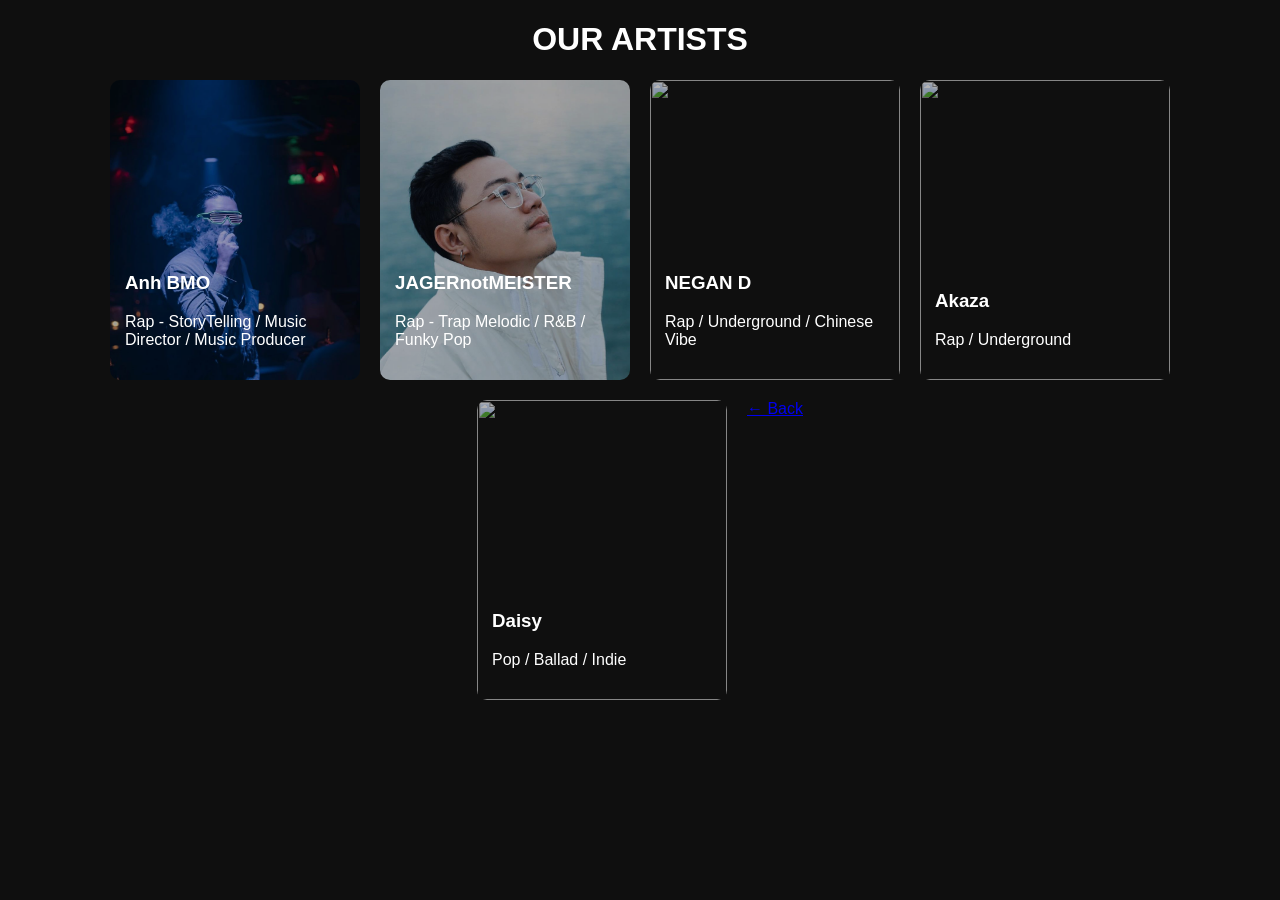
==== artists.html @ be403925 "artists.html" ====
<!DOCTYPE html>
<html lang="vi">
<head>
<meta charset="UTF-8">
<title>Artists</title>
<link rel="stylesheet" href="style.css">
</head>

<body>

<h1>OUR ARTISTS</h1>

<div class="artist-list">

<div class="artist-card">
<img src="images/anhbmo.jpg">
<div class="artist-info">
<h3>Anh BMO</h3>
<p>Rap - StoryTelling / Music Director / Music Producer</p>
</div>
</div>

<div class="artist-card">
<img src="images2/JAGER.jpg">
<div class="artist-info">
<h3>JAGERnotMEISTER</h3>
<p>Rap - Trap Melodic / R&B / Funky Pop</p>
</div>
</div>

<div class="artist-card">
<img src="Negan.jpg">
<div class="artist-info">
<h3>NEGAN D</h3>
<p>Rap / Underground / Chinese Vibe</p>
</div>
</div>

<div class="artist-card">
<img src="https://via.placeholder.com/200">
<div class="artist-info">
<h3>Akaza</h3>
<p>Rap / Underground</p>
</div>
</div>

<div class="artist-card">
<img src="https://via.placeholder.com/200">
<div class="artist-info">
<h3>Daisy</h3>
<p>Pop / Ballad / Indie</p>
</div>
</div>

<a href="index.html">← Back</a>

</body>
</html>
---- style.css ----
body{
margin:0;
font-family:Arial;
background:#0f0f0f;
color:white;
}

header{
text-align:center;
padding:80px 20px;
background:linear-gradient(to bottom, rgba(0,0,0,0.7), black),
url('https://images.unsplash.com/photo-1511379938547-c1f69419868d');
background-size:cover;
background-position:center;
}

nav{
text-align:center;
background:#1c1c1c;
padding:10px;
}

nav a{
color:white;
margin:10px;
text-decoration:none;
}

section{
padding:40px;
}

.card, .music-card{
background:#1c1c1c;
padding:20px;
margin:10px 0;
border-radius:10px;
}
.artist{
text-align:center;
margin:20px;
}

.artist img{
border-radius:50%;
width:150px;
}

h1{
text-align:center;
}

.artist-card{
position:relative;
width:250px;
height:300px;
overflow:hidden;
border-radius:10px;
}

.artist-card img{
width:100%;
height:100%;
object-fit:cover;
filter:brightness(70%);
}

.artist-info{
position:absolute;
bottom:0;
left:0;
padding:15px;
color:white;
}

.artist-list{
display:flex;
flex-wrap:wrap;
justify-content:center;
gap:20px;
}

.social-fixed{
position:fixed;
top:10px;
right:20px;
display:flex;
flex-direction:column;
gap:10px;
z-index:999;
}

.social-fixed img{
width:20px;
height:20px;
transition:0.3s;
cursor:pointer;
}

.social-fixed img:hover{
transform:scale(1.2);
}

.social-fixed a.fb:hover img{
filter: drop-shadow(0 0 6px #1877f2);
}

.social-fixed a.yt:hover img{
filter: drop-shadow(0 0 6px #ff0000);
}

.social-fixed a.ig:hover img{
filter: drop-shadow(0 0 6px #e1306c);
}

.social-fixed a.dc:hover img{
filter: drop-shadow(0 0 6px #5865f2);
}

nav a{
transition:0.3s;
}
nav a:hover{
color:#ff4d4d;
}

.music-list{
display:flex;
flex-wrap:wrap;
justify-content:center;
gap:20px;
}

.music-card{
width:250px;
background:#1c1c1c;
padding:15px;
border-radius:10px;
transition:0.3s;
margin:0;
}

.music-card iframe{
width:100%;
height:140px;
border-radius:8px;
}

.music-card:hover{
transform:translateY(-5px) scale(1.02);
}
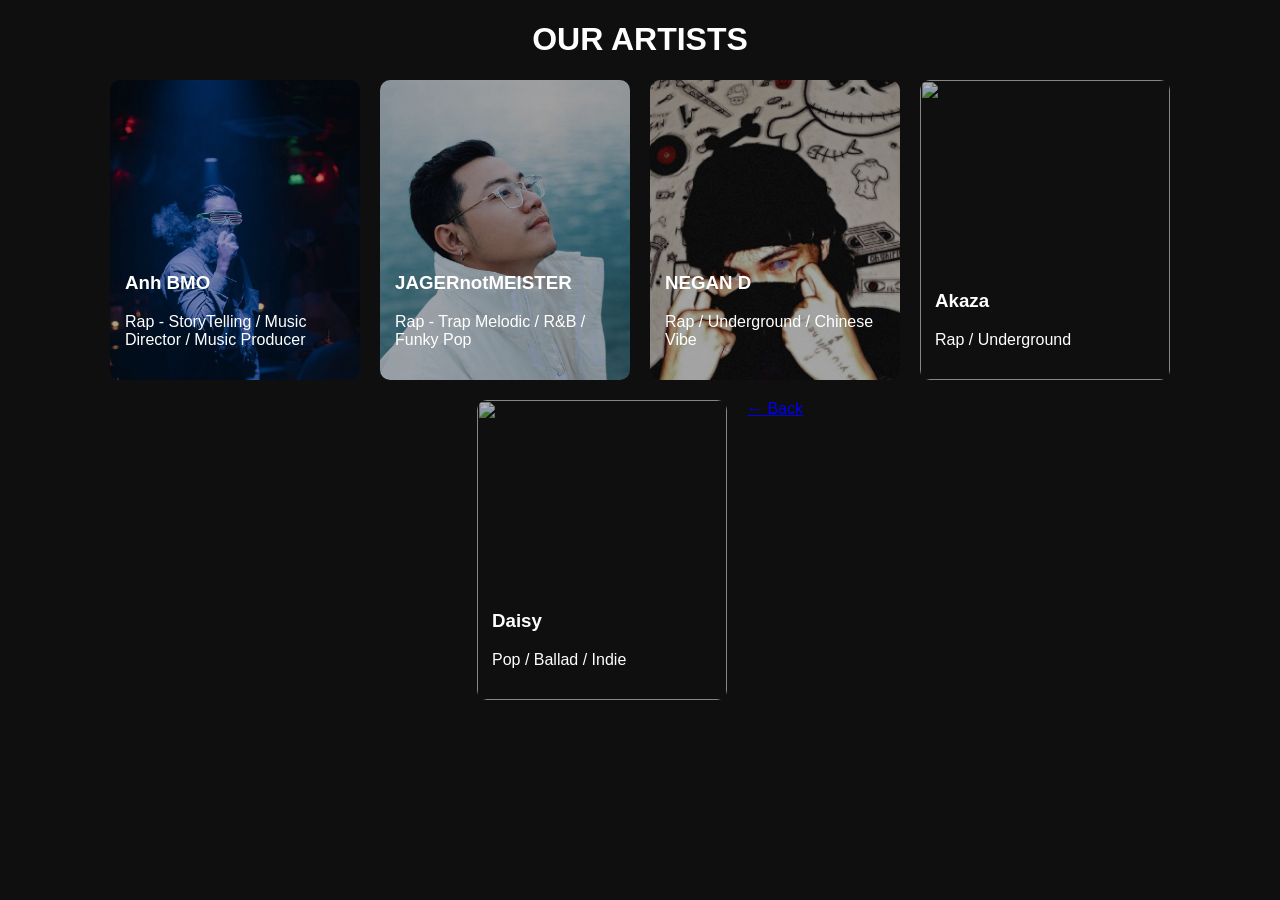
==== commit 8ef9f6b8: "artists.html" ====
--- a/artists.html
+++ b/artists.html
@@ -29,7 +29,7 @@
 </div>
 
 <div class="artist-card">
-<img src="Negan.jpg">
+<img src="images3/negand.jpg">
 <div class="artist-info">
 <h3>NEGAN D</h3>
 <p>Rap / Underground / Chinese Vibe</p>
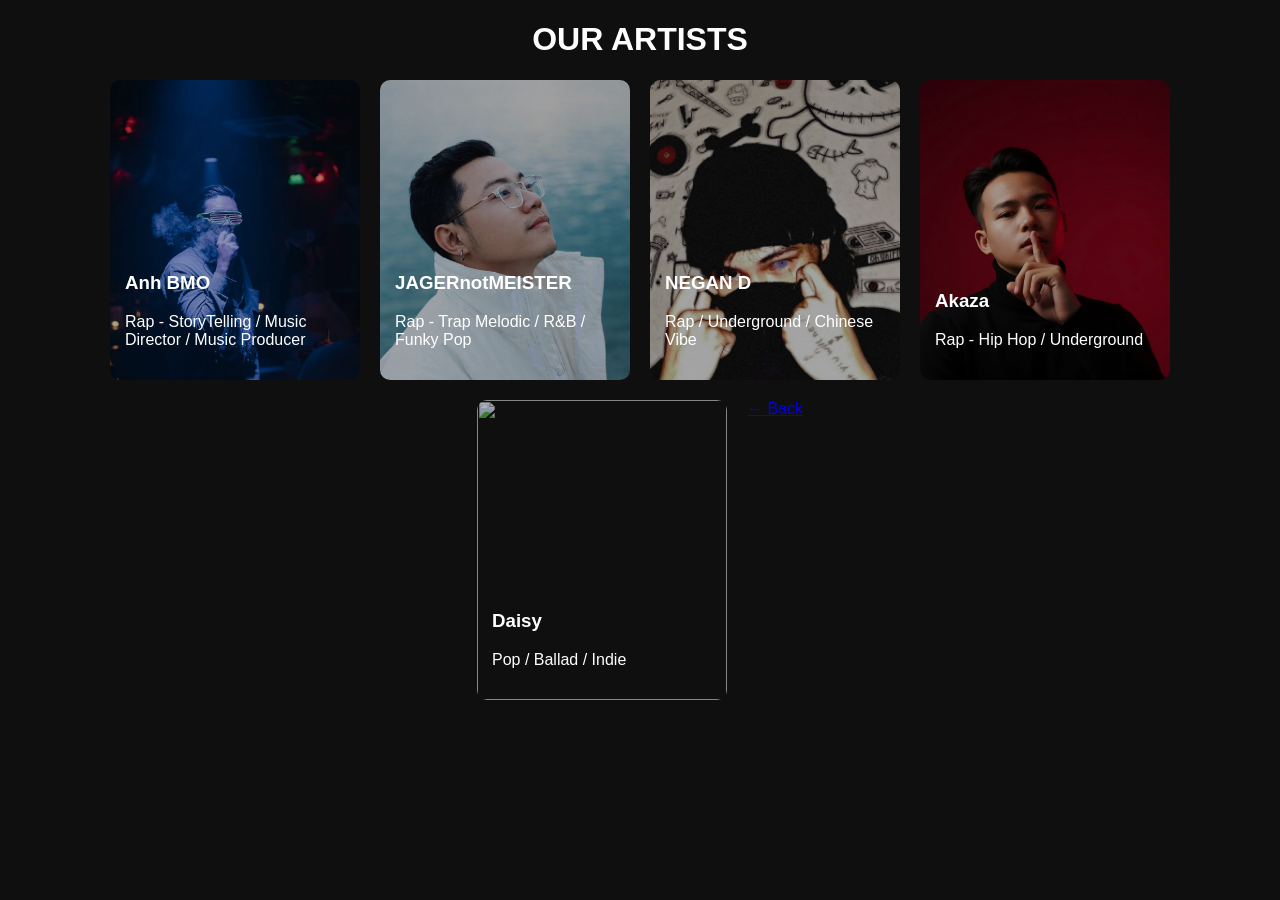
==== commit 5b9e651d: "artists.html" ====
--- a/artists.html
+++ b/artists.html
@@ -37,10 +37,10 @@
 </div>
 
 <div class="artist-card">
-<img src="https://via.placeholder.com/200">
+<img src="images5/akaza.jpg">
 <div class="artist-info">
 <h3>Akaza</h3>
-<p>Rap / Underground</p>
+<p>Rap - Hip Hop / Underground</p>
 </div>
 </div>
 
--- a/style.css
+++ b/style.css
@@ -3,6 +3,7 @@
 font-family:Arial;
 background:#0f0f0f;
 color:white;
+scroll-behavior:smooth
 }
 
 header{
@@ -91,8 +92,8 @@
 }
 
 .social-fixed img{
-width:20px;
-height:20px;
+width:35px;
+height:35px;
 transition:0.3s;
 cursor:pointer;
 }
@@ -149,3 +150,69 @@
 .music-card:hover{
 transform:translateY(-5px) scale(1.02);
 }
+
+.hero{
+height:100vh;
+display:flex;
+flex-direction:column;
+justify-content:center;
+align-items:center;
+text-align:center;
+
+background:linear-gradient(rgba(0,0,0,0.6), rgba(0,0,0,1)),
+url('https://images.unsplash.com/photo-1493225457124-a3eb161ffa5f');
+
+background-size:cover;
+background-position:center;
+}
+
+.hero h1{
+font-size:40px;
+letter-spacing:3px;
+}
+
+.tagline{
+margin-top:20px;
+font-size:18px;
+opacity:0.8;
+}
+
+.btn{
+margin-top:30px;
+padding:12px 28px;
+border:1px solid white;
+color:white;
+text-decoration:none;
+transition:0.3s;
+letter-spacing:2px;
+}
+
+.btn:hover{
+background:white;
+color:black;
+transform:scale(1.05);
+}
+
+.hero h1,
+.hero .tagline,
+.hero .btn{
+opacity:0;
+transform:translateY(20px);
+animation:fadeUp 1s ease forwards;
+}
+
+.hero .tagline{
+animation-delay:0.3s;
+}
+
+.hero .btn{
+animation-delay:0.6s;
+}
+
+@keyframes fadeUp{
+to{
+opacity:1;
+transform:translateY(0);
+}
+
+text-shadow:0 0 20px rgba(255,255,255,0.5);
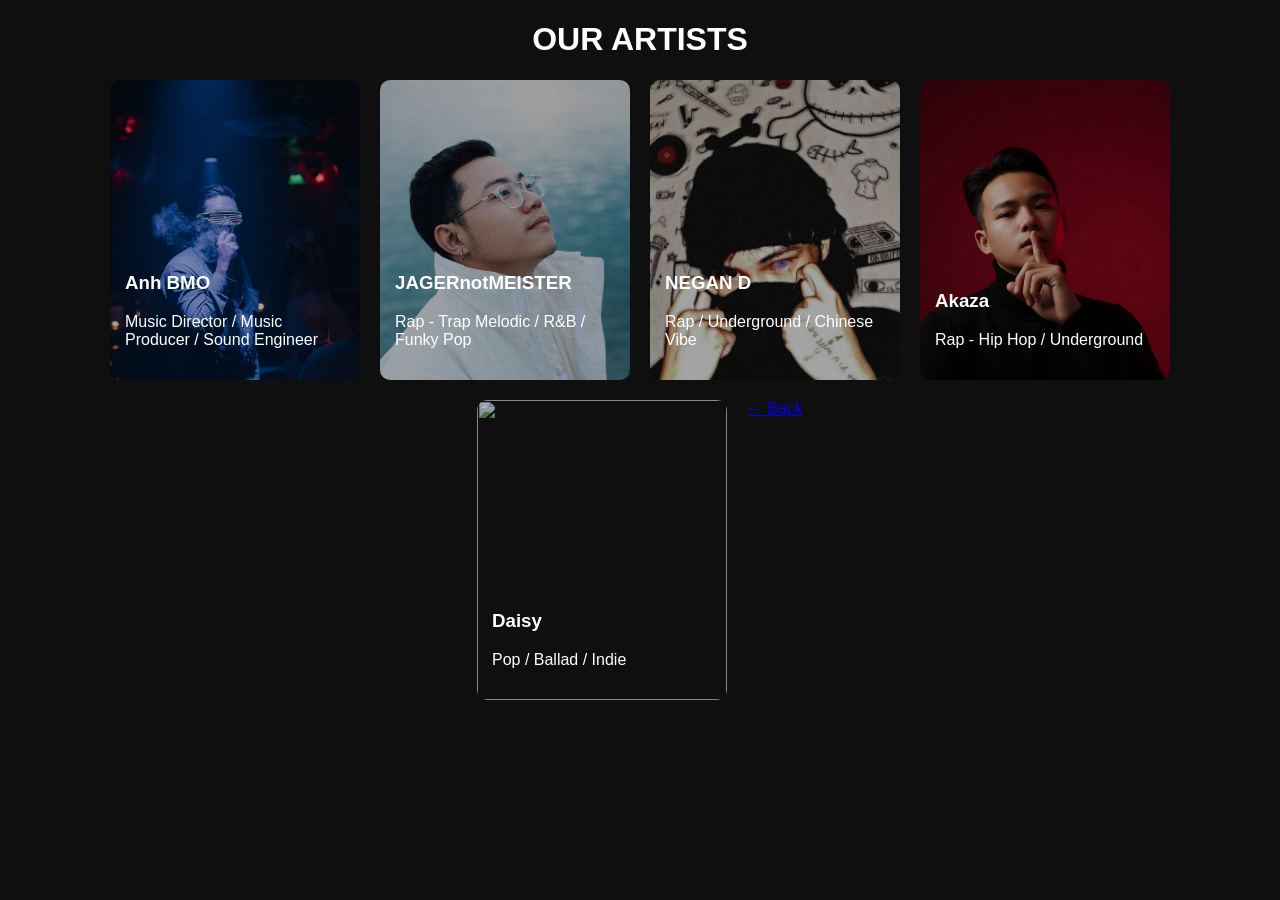
==== commit a9c7b36a: "artists.html" ====
--- a/artists.html
+++ b/artists.html
@@ -16,7 +16,7 @@
 <img src="images/anhbmo.jpg">
 <div class="artist-info">
 <h3>Anh BMO</h3>
-<p>Rap - StoryTelling / Music Director / Music Producer</p>
+<p>Music Director / Music Producer / Sound Engineer</p>
 </div>
 </div>
 
--- a/style.css
+++ b/style.css
@@ -133,7 +133,6 @@
 }
 
 .music-card{
-width:250px;
 background:#1c1c1c;
 padding:15px;
 border-radius:10px;
@@ -214,5 +213,93 @@
 opacity:1;
 transform:translateY(0);
 }
-
+}
+
+.hero h1{
 text-shadow:0 0 20px rgba(255,255,255,0.5);
+}
+
+.view-more{
+display:block;
+text-align:center;
+margin-top:20px;
+color:#ff4d4d;
+text-decoration:none;
+font-weight:bold;
+}
+
+.view-more:hover{
+text-decoration:underline;
+}
+
+.home-music{
+flex-wrap:nowrap;
+}
+.page-music{
+display:grid;
+grid-template-columns: repeat(5, 1fr);  /* 5 cột auto */
+gap:20px;
+max-width:1400px;
+margin:0 auto;
+padding:0 20px;
+}
+
+.home-music .music-card{
+width:18%;
+min-width:180px;
+}
+.page-music .music-card{
+width:18%;
+min-width:250px;
+}
+.fake-thumb{
+height:140px;
+background:#2a2a2a;
+border-radius:8px;
+}
+@media (max-width: 1024px){
+.page-music{
+grid-template-columns: repeat(3, 1fr);
+}
+}
+
+@media (max-width: 768px){
+.page-music{
+grid-template-columns: repeat(2, 1fr);
+}
+
+.home-music{
+flex-wrap:wrap;
+justify-content:center;
+}
+
+.home-music .music-card{
+width:45%;
+height:300px;
+}
+}
+
+@media (max-width: 480px){
+.page-music{
+grid-template-columns: 1fr;
+}
+
+.home-music .music-card{
+width:100%;
+}
+}
+@media (max-width:768px){
+.hero h1{
+font-size:28px;
+}
+
+.tagline{
+font-size:14px;
+}
+}
+@media (max-width:768px){
+nav a{
+display:block;
+margin:8px 0;
+}
+}
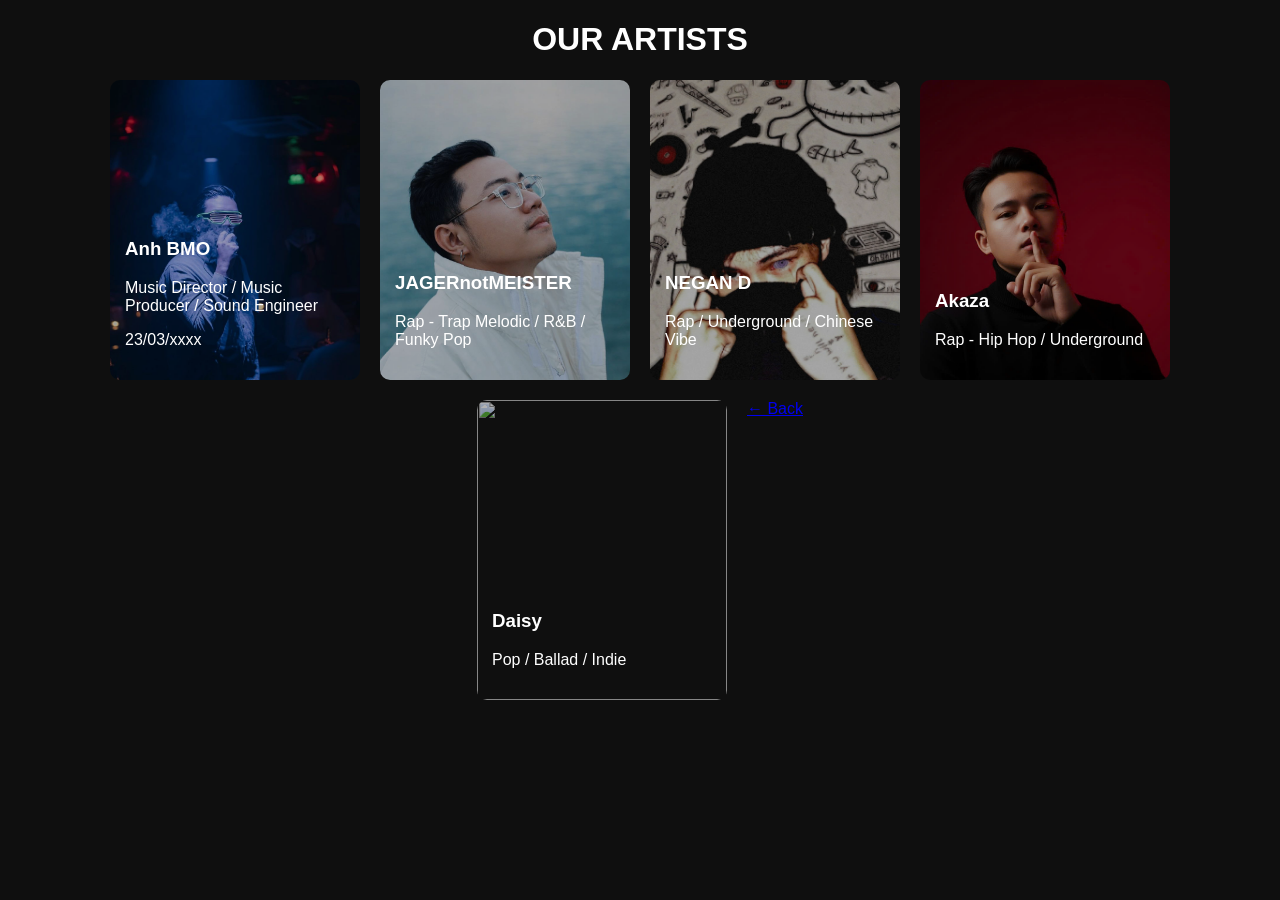
==== commit 95d17849: "artists.html" ====
--- a/artists.html
+++ b/artists.html
@@ -17,6 +17,7 @@
 <div class="artist-info">
 <h3>Anh BMO</h3>
 <p>Music Director / Music Producer / Sound Engineer</p>
+<p>23/03/xxxx</p>
 </div>
 </div>
 
--- a/style.css
+++ b/style.css
@@ -57,6 +57,8 @@
 height:300px;
 overflow:hidden;
 border-radius:10px;
+transition:0.4s;
+cursor:pointer;
 }
 
 .artist-card img{
@@ -64,6 +66,7 @@
 height:100%;
 object-fit:cover;
 filter:brightness(70%);
+transition:0.4s;
 }
 
 .artist-info{
@@ -72,6 +75,16 @@
 left:0;
 padding:15px;
 color:white;
+}
+.artist-card:hover{
+transform:translateY(-8px) scale(1.03);
+box-shadow:0 0 25px rgba(255,77,77,0.4);
+z-index:2;
+}
+
+.artist-card:hover img{
+transform:scale(1.08);
+filter:brightness(100%);
 }
 
 .artist-list{
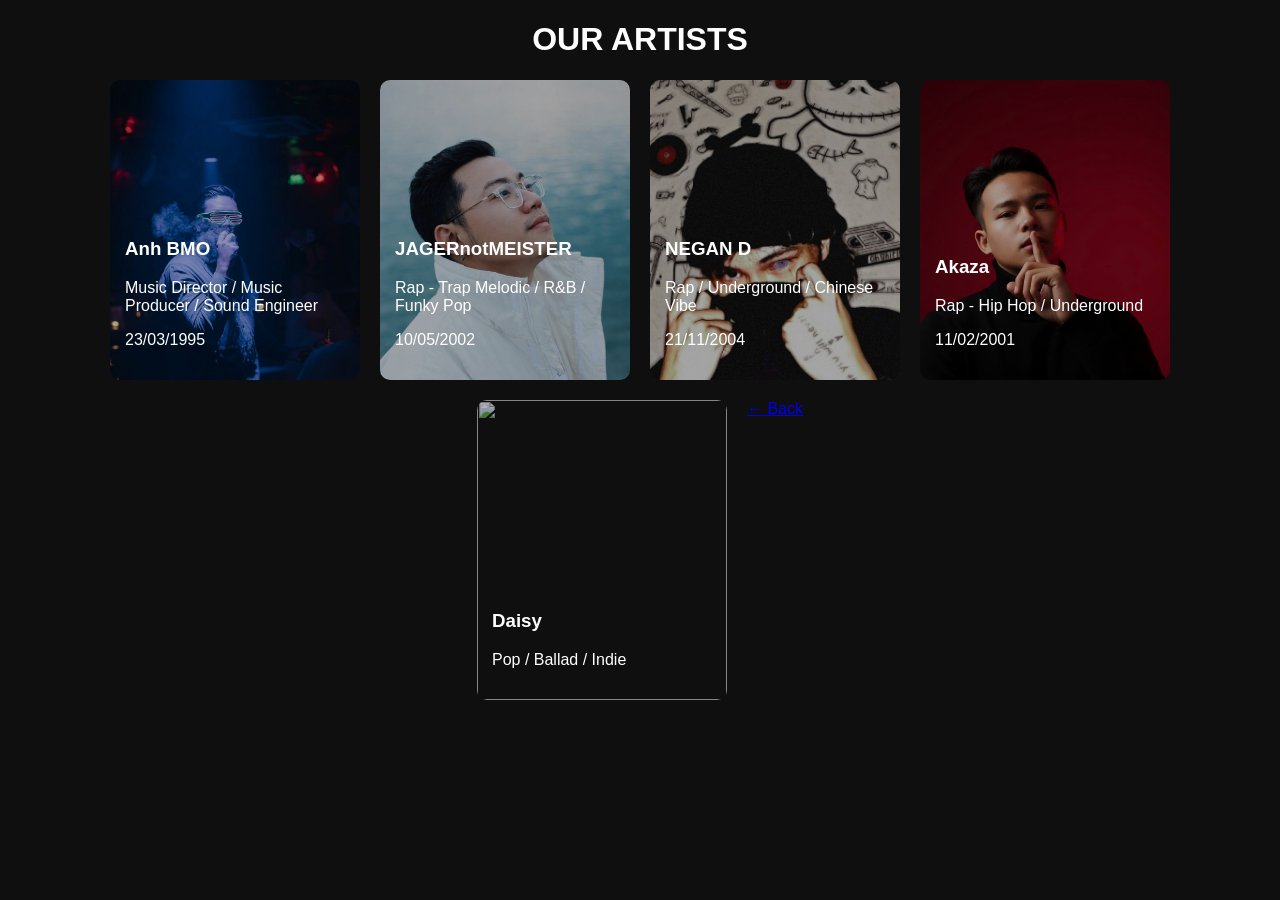
==== commit cc1b03cf: "artists.html" ====
--- a/artists.html
+++ b/artists.html
@@ -17,7 +17,7 @@
 <div class="artist-info">
 <h3>Anh BMO</h3>
 <p>Music Director / Music Producer / Sound Engineer</p>
-<p>23/03/xxxx</p>
+<p>23/03/1995</p>
 </div>
 </div>
 
@@ -26,6 +26,7 @@
 <div class="artist-info">
 <h3>JAGERnotMEISTER</h3>
 <p>Rap - Trap Melodic / R&B / Funky Pop</p>
+<p>10/05/2002</p>
 </div>
 </div>
 
@@ -34,6 +35,7 @@
 <div class="artist-info">
 <h3>NEGAN D</h3>
 <p>Rap / Underground / Chinese Vibe</p>
+<p>21/11/2004</p>
 </div>
 </div>
 
@@ -42,6 +44,7 @@
 <div class="artist-info">
 <h3>Akaza</h3>
 <p>Rap - Hip Hop / Underground</p>
+<p>11/02/2001</p>
 </div>
 </div>
 
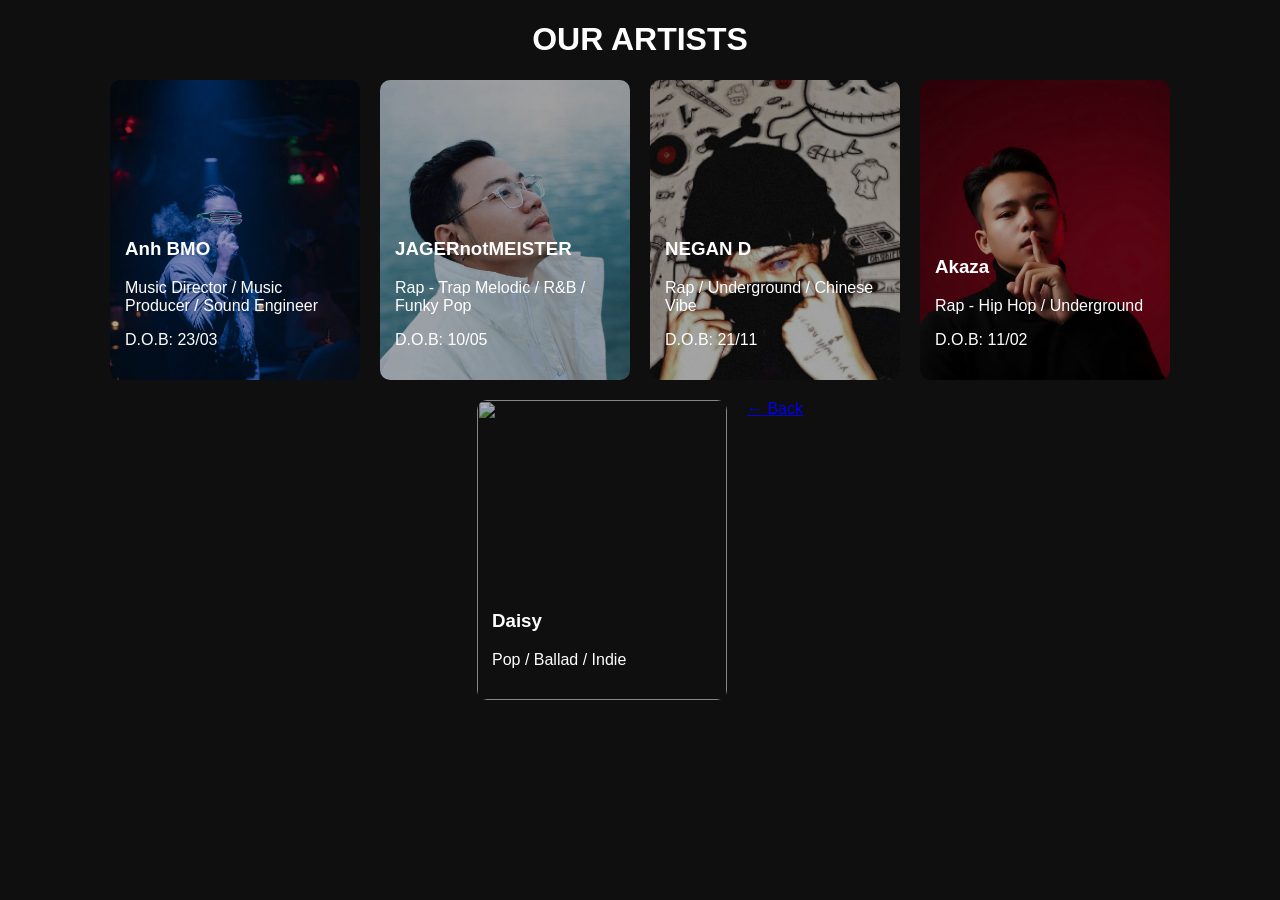
==== commit 0e27fa7f: "artists.html" ====
--- a/artists.html
+++ b/artists.html
@@ -17,7 +17,7 @@
 <div class="artist-info">
 <h3>Anh BMO</h3>
 <p>Music Director / Music Producer / Sound Engineer</p>
-<p>23/03/1995</p>
+<p>D.O.B: 23/03</p>
 </div>
 </div>
 
@@ -26,7 +26,7 @@
 <div class="artist-info">
 <h3>JAGERnotMEISTER</h3>
 <p>Rap - Trap Melodic / R&B / Funky Pop</p>
-<p>10/05/2002</p>
+<p>D.O.B: 10/05</p>
 </div>
 </div>
 
@@ -35,7 +35,7 @@
 <div class="artist-info">
 <h3>NEGAN D</h3>
 <p>Rap / Underground / Chinese Vibe</p>
-<p>21/11/2004</p>
+<p>D.O.B: 21/11</p>
 </div>
 </div>
 
@@ -44,7 +44,7 @@
 <div class="artist-info">
 <h3>Akaza</h3>
 <p>Rap - Hip Hop / Underground</p>
-<p>11/02/2001</p>
+<p>D.O.B: 11/02</p>
 </div>
 </div>
 
